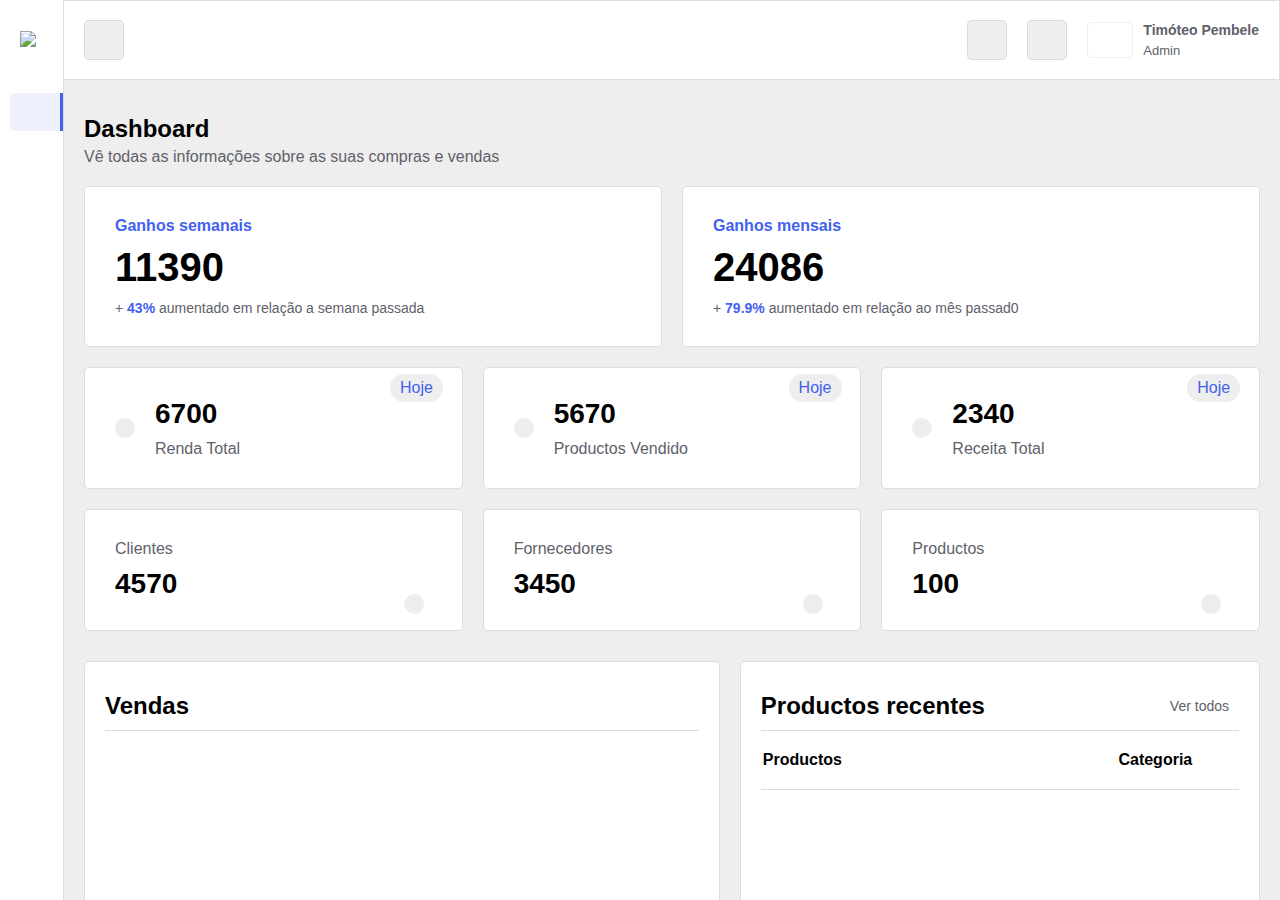
==== src/main/resources/templates/index.html @ bc36360e "fixing" ====
<!DOCTYPE html>
<html lang="en">

<head>
	<meta charset="UTF-8">
	<meta name="viewport" content="width=device-width, initial-scale=1.0">
	<title>StockMaster - Gestão de Estoques e Vendas</title>
	<link rel="stylesheet" href="../static/css/main.css">
	<link rel="stylesheet" href="../static/css/responsive.css">
	<link rel="preconnect" href="https://fonts.googleapis.com">
	<link rel="preconnect" href="https://fonts.gstatic.com" crossorigin>
	<link
		href="https://fonts.googleapis.com/css2?family=Poppins:ital,wght@0,100;0,200;0,300;0,400;0,500;0,600;0,700;0,800;0,900;1,100;1,200;1,300;1,400;1,500;1,600;1,700;1,800;1,900&family=Ubuntu+Sans:ital,wght@0,100..800;1,100..800&family=Ubuntu:ital,wght@0,300;0,400;0,500;0,700;1,300;1,400;1,500;1,700&display=swap"
		rel="stylesheet">
	<script defer src="https://cdn.jsdelivr.net/npm/chart.js"></script>
	<script defer type="module" src="https://unpkg.com/ionicons@7.1.0/dist/ionicons/ionicons.esm.js"></script>
	<script defer nomodule src="https://unpkg.com/ionicons@7.1.0/dist/ionicons/ionicons.js"></script>
	<script defer type="module" src="./js/controller.js"></script>
</head>

<body>


	<section class="dashboard-section main-section">

		<header class="main__header">

			<div class="search__div">
				<a href="#" class="header__btn toggleMenu__btn"> <ion-icon name="menu-outline"></ion-icon></a>
				<!-- <div class="hidden">
					<input type="text" placeholder="Pesquisar" class="input__search">
					<ion-icon name="search-outline"></ion-icon>
				</div> -->
			</div>

			<div class="header__user">
				<a href="#" class="header__btn show-notification_btn notification__btn"> <ion-icon
						name="notifications-outline"></ion-icon></a>

				<a href="#" class="header__btn toggle-dark-mode notification__btn"> <ion-icon name="sunny-outline"
						class="hidden light-icon"></ion-icon>
					<ion-icon name="moon-outline" class="dark-icon"></ion-icon>
				</a>
				<div class="notification-header">
					<h3 class="heading-h3">Notificações</h3>
					<div class="filter-noti"><span>Hoje</span>
						<span>Todos</span>
					</div>
					<div class="notitification-list-header">
						<div class="list">

							<div class="notifications-box">
								<ion-icon name="notifications-outline"></ion-icon>
								<div class="notification-text-container"><span class="notification-text-header">Estoque
										Baixo</span>
									<p><span class="notif-product-name">Computador</span> está com nível baixo de
										estoque <span class="notif-product-sctock"></span> convêm actualizar</p>
									<span class="notif-date">Agora mesmo</span>
								</div>
							</div>

							<div class="notifications-box">
								<ion-icon name="notifications-outline"></ion-icon>
								<div class="notification-text-container"><span class="notification-text-header">Estoque
										Baixo</span>
									<p><span class="notif-product-name">Computador</span> está com nível baixo de
										estoque <span class="notif-product-sctock"></span> convêm actualizar</p>
									<span class="notif-date">Há 2h</span>
								</div>
							</div>
							<div class="notifications-box">
								<ion-icon name="notifications-outline"></ion-icon>
								<div class="notification-text-container">
									<span class="notification-text-header">Estoque Baixo</span>
									<p><span class="notif-product-name">Computador</span> está com nível baixo de
										estoque <span class="notif-product-sctock"></span> convêm actualizar</p>
									<span class="notif-date">Ontem</span>
								</div>
							</div>
						</div>

					</div>
				</div>
				<div class="header__profile-box">
					<img src="assets/img/admin/admin.png" alt="" class="header__profile-img">
					<div class="profile__name-box">
						<span class="header__p-name">Timóteo Pembele</span>
						<span class="permission">Admin <ion-icon name="chevron-down-outline"
								class="profile-click-icon"></ion-icon></span>
					</div>
				</div>
			</div>

			<div class="profile-infor-box">
				<ul class="profile-list">
					<li><a href="#" class="p-link"><ion-icon name="person-outline"></ion-icon> Meu Perfil</a></li>
					<li><a href="#" class="p-link"><ion-icon name="settings-outline"></ion-icon> Configurações</a></li>
					<li><a href="#" class="p-link btn-log-out"><ion-icon name="log-out-outline"></ion-icon> Terminar
							Sessão</a></li>
				</ul>
			</div>
		</header>



		<aside class="side__bar">
			<!-- LOGO -->
			<h1 class="logo"> <img src="assets/img/logo/logo.png" class="icon-logo"><span
					class="full-logo">StockMaster</span></h1>

			<nav class="main-nav">
				<ul class="main-nav-list">
					<li> <a href="index.html" class="main-nav-link active-link"><ion-icon
								name="grid-outline"></ion-icon>
							<span>Dashboard</span></a></li>
					<li><a href="pages/products.html" class="main-nav-link "> <ion-icon
								name="layers-outline"></ion-icon>
							<span>Productos</span></a>
					</li>
					<li><a href="pages/estoques.html" class="main-nav-link "> <ion-icon
								name="cube-outline"></ion-icon><span>
								Estoques</span> </a></li>
					<li><a href="pages/vendas.html" class="main-nav-link "><ion-icon
								name="cart-outline"></ion-icon><span>Vendas</span></a></li>
					<li><a href="pages/clientes.html" class="main-nav-link "><ion-icon
								name="people-outline"></ion-icon><span>Clientes</span></a></li>
					<li><a href="pages/fornecedores.html" class="main-nav-link"><ion-icon
								name="podium-outline"></ion-icon><span>Fornecedores</span></a></li>
					<li><a href="pages/relatorios.html" class="main-nav-link"><ion-icon
								name="bar-chart-outline"></ion-icon><span>Análises</span></a></li>
					<li><a href="pages/perfil.html" class="main-nav-link"><ion-icon
								name="person-circle-outline"></ion-icon><span>Perfil</span></a></li>
					<!-- <li>
                        <button class="log-out-btn">
                            <ion-icon name="log-out-outline"></ion-icon>
                            <span>Sair</span>
                        </button>
                    </li> -->
				</ul>

			</nav>

		</aside>



		<section class="main__content-section">

			<div class="section-header">
				<header class="sect-head">
					<h2 class="heading-h2">Dashboard</h2>
					<span class="section-tag">Vê todas as informações sobre as suas compras e vendas</span>
				</header>
			</div>



			<div class="grid grid-02">

				<div class="total-box weekly-earning">
					<div class="total-flex">
						<span class="week-span-text">Ganhos semanais</span>
						<span class="label__total-purchase-due tot-label-num week-earning-total">11390</span>
						<span class="total-text">+<span class="percentage"> 43%</span> aumentado em relação a semana
							passada</span>
					</div>
					<div class="icon"><ion-icon name="bar-chart-outline"></ion-icon></div>
				</div>


				<div class="total-box weekly-earning">
					<div class="total-flex">
						<span class="week-span-text">Ganhos mensais</span>
						<span class="label__total-purchase-due tot-label-num month-earn-total">24086</span>
						<span class="total-text">+<span class="percentage"> 79.9%</span> aumentado em relação ao mês
							passad0</span>
					</div>
					<div class="icon"><ion-icon name="bar-chart-outline"></ion-icon></div>
				</div>

			</div>


			<div class="total-container grid grid-04">

				<div class="total-box total__purchase-box today">
					<div class="total-icon"><ion-icon name="logo-usd"></ion-icon></div>

					<div class="total-flex">
						<span class="label__total-purchase-due tot-label-num ">6700</span>
						<span class="total-text">Renda Total</span>
					</div>
				</div>


				<div class="total-box total__purchase-box today">
					<div class="total-icon"><ion-icon name="logo-usd"></ion-icon></div>

					<div class="total-flex">
						<span class="label__total-purchase-due tot-label-num">5670</span>
						<span class="total-text">Productos Vendido</span>
					</div>
				</div>


				<div class="total-box total__purchase-box today">
					<div class="total-icon"><ion-icon name="logo-usd"></ion-icon></div>
					<div class="total-flex">
						<span class="label__total-purchase-due tot-label-num">2340</span>
						<span class="total-text">Receita Total</span>
					</div>
				</div>


				<div class="total-box total__costumer-box tot-box-02">
					<div class="total-flex">
						<span class="total-text">Clientes</span>
						<span class="label__total-purchase-due tot-label-num total-client-number">4570</span>
					</div>
					<div class="total-icon"><ion-icon name="people-outline"></ion-icon></div>
				</div>


				<div class="total-box total__costumer-box tot-box-02 box-light-blue">
					<div class="total-flex">
						<span class="total-text">Fornecedores</span>
						<span class="label__total-purchase-due tot-label-num total-supplier-number">3450</span>
					</div>
					<div class="total-icon"><ion-icon name="person-add-outline"></ion-icon></div>
				</div>


				<div class="total-box total__costumer-box tot-box-02 ">
					<div class="total-flex">
						<span class="total-text">Productos</span>
						<span class="label__total-purchase-due tot-label-num total-product-number">100</span>
					</div>
					<div class="total-icon"><ion-icon name="cube-outline"></ion-icon></div>
				</div>


			</div>

			<div class="statics_recent-container">

				<div class="statics-box">
					<div class="subheader">
						<h3 class="heading-h3">Vendas</h3>
						<div></div>
					</div>

					<div class="fixed canvas">
						<canvas id="myChart" width="400" height="300"></canvas>
					</div>
				</div>
				<div class="recent-products-notification-box">
					<div class="subheader">
						<h3 class="heading-h3">Productos recentes</h3>
						<div>
							<a href="pages/products.html" class="see-all-link">Ver todos <ion-icon
									name="arrow-forward-outline"></ion-icon></a>
						</div>
					</div>

					<div class="fixed">
						<div class="recent-product-notification recent-product-heading">
							<div>
								<span>Productos</span>
							</div>
							<span>Categoria</span>
						</div>
						<div class="recent-product-list">
							<!-- <div class="recent-product-notification">
								<div>
									<ion-icon name="arrow-down-outline"></ion-icon>
									<span class="product-name">Lenovo 3D 3GEn</span>
								</div>
								<span class="product-price">Electonicos</span>
							</div> -->

						</div>
					</div>

				</div>
			</div>


			<div class="statics_recent-container grid-more">

				<div class="recent-products-notification-box">

					<div class="subheader">
						<h3 class="heading-h3">Mais vendidos</h3>
						<div>
							<a href="pages/vendas.html" class="see-all-link">Ver todos<ion-icon
									name="arrow-forward-outline"></ion-icon></a>
						</div>
					</div>
					<div class="fixed">
						<div class="most-selled-list">

							<div class="product-notification most-salled">
								<ion-icon name="trending-up-outline"></ion-icon>
								<div>
									<div class="flex-most-selled">

										<span class="product-name">Lenovo 3D 3GEn</span>
										<span class="number">Quantidade</span>
									</div>
									<div class="flex-most-selled">
										<span class="product-price">$580</span>
										<span class="sale-num">230</span>
									</div>
								</div>

							</div>
						</div>

					</div>
				</div>


				<div class="statics-box">
					<div class="subheader">
						<h3 class="heading-h3">Vendas Recentes</h3>
						<div>
							<a href="#" class="see-all-link">Ver todos <ion-icon
									name="arrow-forward-outline"></ion-icon></a>
						</div>
					</div>
					<div class="fixed transation-scroll">


						<div class="recent-transation-heading">
							<span>Factura</span>
							<span>Total</span>
							<span>Data</span>
							<span>Satus</span>
						</div>

						<div class="recent-transation-list">
							<div class="transation-recent">
								<div class="invoice-container">
									<ion-icon name="swap-horizontal-outline"></ion-icon>
									<div>
										<span class="invoice-number">SMO0934343</span>
										<span class="payment-type">Cash</span>
									</div>
								</div>
								<span class="total-sell">$ 23498</span>
								<span class="sell-date">há 1 min</span>
								<span class="sell-status">Sucesso</span>
							</div>

						</div>


					</div>
				</div>
			</div>
		</section>
	</section>

	<section class="section-login-register hidden">
		<h1 class="logo login-logo"> StockMaster <a href="#" class="header__btn toggle-dark-mode notification__btn">
				<ion-icon name="sunny-outline" class="hidden light-icon"></ion-icon>
				<ion-icon name="moon-outline" class="dark-icon"></ion-icon>
			</a></h1>
		<div class="login-container hidden">
			<form action="" class="login-form">
				<h2 class="heading-h2">Iniciar Sessão</h2>
				<div class="form-group">
					<label for="user-name">Nome se Usuário</label>
					<input type="text" class="login-input input-user-name" placeholder="@username">
				</div>
				<div class="form-group">
					<label for="user-name">Palavra-passe</label>
					<input type="password" class="login-input input-user-name" placeholder="Palavra-passe">
				</div>
				<button class="btn-login">Login</button>
				<span class="no-account">Não tem conta? <span class="create-account">Criar Conta</span></span>
			</form>
			<div class="ilustration-container">

			</div>
		</div>
		<div class="create-account-container">
			<div class="ilustration-container">

			</div>
			<form action="" class="login-form">
				<h2 class="heading-h2">Criar Conta</h2>
				<div class="form-group">
					<label for="user-name">Primeiro nome</label>
					<input type="text" class="login-input input-user-name" placeholder="Ex: Manasse">
				</div>
				<div class="form-group">
					<label for="user-name">Segundo Nome</label>
					<input type="text" class="login-input input-user-name" placeholder="Ex: Timóteo">
				</div>
				<div class="form-group">
					<label for="user-name">Nome se Usuário</label>
					<input type="text" class="login-input input-user-name" placeholder="@username">
				</div>
				<div class="form-group">
					<label for="user-name">Número Telefone</label>
					<input type="text" class="login-input input-user-name" placeholder="Ex: +244 94040*****">
				</div>
				<div class="form-group">
					<label for="user-name">Palavra-passe</label>
					<input type="password" class="login-input input-user-name" placeholder="Palavra-passe">
				</div>
				<div class="form-group">
					<label for="user-name">Confirmar Palavra-passe</label>
					<input type="password" class="login-input input-user-name" placeholder="Palavra-passe">
				</div>
				<button class="btn-login">Criar conta</button>
				<span class="no-account">Já tem conta?<span class="create-account">Iniciar sessão</span></span>
			</form>

		</div>
	</section>
</body>

</html>
---- src/main/resources/static/css/main.css ----
/* CONFIGURANDO AS CORES */
:root {
  --primary-color-blue: #4361ee;
  --secondary-color-blue: #99aaf5;
  --primary-color-red: #ff6868;
  --dark-grey-heading-01: #565863;
  --less-dark-grey-heading-02: #8c8f9f;
  --primary-text-color: #000;
  --secondary-text-color: #60616a;
  --bg-divider-color: #fff;
  --background-color: #eee;
  --btn-border-radius: 1rem;
  --box-border-radius: 1.2rem;
  --border-color: #d3d3d3c4;
  --sucess-color: #43b943;
}

.dark-mode {
  --primary-color-blue: #4361ee;
  --secondary-color-blue: #99aaf5;
  --primary-color-red: #ff6868;
  --dark-grey-heading-01: #f0f1f5 --less-dark-grey-heading-02: #d7d9e3;
  --primary-text-color: #fafafa;
  --secondary-text-color: #b3b6c4;
  --bg-divider-color: #2c2f41;
  --background-color: #242630;
  --btn-border-radius: 1rem;
  --box-border-radius: 1.2rem;
  --border-color: #d3d3d31e;
  --sucess-color: #43b943;
  --main-gradient: linear-gradient(to top left, #9aaaf5, #4361ee)
}

/* CONFIGURAÇÃO GERAL */

* {
  font-family: "Ubuntu Sans", Helvetica, sans-serif;
  border: 0;
  box-sizing: border-box;
  margin: 0;
  padding: 0;
  transition: 0;
}

*::-webkit-scrollbar {
  max-width: 3px;
  height: 0rem;
  position: absolute;
}

*::-webkit-scrollbar {
  height: 0rem;
}

*::-webkit-scrollbar-thumb {
  background-color: var(--bs-body-bg);
  /* Cor do botão de rolagem */
  border-radius: 10px;
}

*::-webkit-scrollbar-thumb {
  background-color: var(--primary-color-blue);
}

*:hover::-webkit-scrollbar-track {
  background-color: rgba(255, 255, 255, 0);
}

html {
  font-size: 62.5%;
}

body {
  font-size: 1.6rem;
  background-color: var(--background-color);
  height: 100vh;
  overflow-x: hidden;
  color: var(--secondary-text-color);
}

.main-section {
  max-width: 100%;
  display: grid;
  /* grid-template-columns: 25fr 80fr; */
  grid-template-columns: 5fr 95fr;
  grid-template-rows: 10fr 85fr;
  height: 100%;
  position: relative;
  transition: all 0.7s ease;
}

.main-nav-link span {
  user-select: none;
  pointer-events: none;
  opacity: 0;
  transition: all 0.5s;
}

.side__bar {
  padding: 2rem 1rem;
  padding-right: 0;
}

/* .full-logo {
  display: none;
} */

.full-logo {
  opacity: 0;

}

.icon-logo {
  display: block !important;
  width: 3.5rem;
  padding-right: 1rem;
  transition: all 0.3s;
}

.logo {
  padding: 0rem 1rem;
  display: flex;
  gap: 0.5rem;
  align-items: center;

}


/* WORKING WITH THE MENU TOGGLE */
.menu-hidden .main-section {
  /* grid-template-columns: 5fr 95fr; */
  grid-template-columns: 17fr 80fr;

}

.menu-hidden .main-nav-link span {
  user-select: none;
  display: block;
  pointer-events: none;
  opacity: 1;

}

/* .menu-hidden .side__bar {
  /* padding: 2rem 1rem;
  padding-right: 0; 
}
*/
/* .menu-hidden .icon-logo {
  display: none !important;
} */

.menu-hidden .full-logo {
  opacity: 1;
  transition: all 0.3s;

}

.menu-hidden .logo {
  padding: 0rem 1rem;
}

/* ESTILIZANDO O HEADER */
.main__header {
  grid-column: 2/-1;
  padding: 0 2rem;
  display: flex;
  height: 8rem;
  justify-content: space-between;
  align-items: center;
  background-color: var(--bg-divider-color);
  gap: 2rem;
  position: relative;
  transition: none;
  border: 1px solid var(--border-color);
  border-left: 0;
}

.header__profile-img {
  width: 4.6rem;
  border-radius: 0.5rem;
  border: 0.1rem solid var(--background-color);
}

.profile-infor-box {
  background-color: var(--bg-divider-color);
  box-shadow: 0 10px 8px rgba(0, 0, 0, 0.091);
  padding: 1rem 2rem;
  position: absolute;
  bottom: -197%;
  right: 0.4%;
  border-radius: 0.5rem;
  transform: translateY(10%);
  opacity: 0;
  transition: all 0.5s;
  overflow: hidden;
  position: none;
  z-index: -999;
}

.show .profile-infor-box {
  transform: translateY(0%);
  opacity: 1;
  z-index: 999;

}

.profile-list {
  display: flex;
  flex-direction: column;
  list-style: none;
  gap: 1rem;
}

.profile-list li:not(:last-child) {
  border-bottom: 1px solid var(--border-color);
  padding: 1rem 0;
}

.p-link {
  text-decoration: none;
  color: inherit;
  display: flex;
  align-items: center;
  gap: 1rem;
}

.p-link:hover {
  color: var(--primary-color-blue);
}

.p-link ion-icon {
  font-size: 2.4rem;
}

.btn-log-out {
  color: var(--primary-color-red);
}

.profile-click-icon {
  transition: 0.5s;
  font-size: 2rem;
}

.show .profile-click-icon {
  transform: rotate(-180deg);
}

.input__search {
  background: none;
  width: 100%;
  font-size: inherit;
  color: inherit;
}

.input__search:focus {
  outline: none;
}

input::placeholder {
  color: var(--primary-text-color);
  opacity: 0.7;
}

.search__div {
  display: flex;
  align-items: center;
  gap: 2rem;

}

.search__div ion-icon {
  font-size: 2.2rem;
  width: 2.4rem;

}

.permission {
  display: flex;
  justify-content: space-between;
}

.search__div div {
  width: 30rem;
  height: 4rem;
  display: flex;
  align-items: center;
  gap: 2rem;
  padding: 1.5rem;
  border-radius: 0.5rem;
  border: 2px solid var(--background-color);
  background-color: var(--background-color);
  border: 1px solid var(--border-color);

}

.notification-header {
  position: absolute;
  right: 1rem;
  bottom: -30.5rem;
  max-width: 30rem;
  min-width: 28rem;
  background-color: var(--bg-divider-color);
  padding: 1rem;
  border: 1px solid var(--border-color);
  z-index: 99;
  box-shadow: 1rem 1rem 1rem rgba(0, 0, 0, 0.01);
  border-radius: 0.5rem;
  opacity: 0;
  transition: all 0.3s ease-in-out;
  z-index: -1;


}

.show-notif .notification-header {
  position: absolute;
  right: 8rem;
  bottom: -30.5rem;
  max-width: 35rem;
  min-width: 28rem;
  background-color: var(--bg-divider-color);
  padding: 1rem;
  border: 1px solid var(--border-color);
  z-index: 99;
  box-shadow: 1rem 1rem 1rem rgba(0, 0, 0, 0.01);
  border-radius: 0.5rem;
  opacity: 1;
}



.notification-header .list {
  min-height: 20rem;
  max-height: 20rem;
  overflow-y: scroll;
  padding: 0.5rem;
}

.notification-header .filter-noti {
  display: flex;
  gap: 1rem;
  margin: 1rem 0;
  padding: 0 0.5rem;
}

.notifications-box {
  padding: 1rem 0;
  margin-bottom: 0.5rem;
  display: grid;
  grid-template-columns: 1fr 6fr;
  gap: 1rem;
  align-items: center;
}

.notifications-box ion-icon {
  background-color: var(--background-color) !important;
  padding: 1rem;
  border-radius: 50%;
  color: var(--primary-color-red);
  font-size: 2.4rem !important;

}

.notifications-box:not(:last-child) {
  border-bottom: 1px solid var(--border-color);
}

.notification-text-container .notification-text-header {
  font-weight: 600;
  color: var(--primary-text-color);
  margin-bottom: 0.5rem;
  display: inline-block;
}

.notification-text-container p {
  font-size: 1.5rem;
}

.notif-date {
  margin-top: 0.5rem;
  display: inline-block;
  font-size: 1.2rem;
  font-weight: 600;
}

.notification-header .filter-noti span {
  display: inline-block;
  background-color: var(--background-color);
  padding: 0.5rem 2rem;
  font-size: 1.4rem;
  font-weight: 600;
  border-radius: 0.5rem;
  cursor: pointer;
}

.header__user {
  display: flex;
  align-items: center;
  gap: 2rem;
}

.header__profile-box {
  display: flex;
  gap: 1rem;
  cursor: pointer;
}

.profile__name-box {
  display: flex;
  flex-direction: column;
  gap: 0.5rem;
}

.header__p-name {
  font-size: 1.4rem;
  font-weight: 600;
}

.permission {
  font-size: 1.3rem;
  align-items: center;
}

.header__btn {
  width: 4rem;
  height: 4rem;
  display: flex;
  align-items: center;
  justify-content: center;
  list-style: none;
  font-size: 2.2rem;
  border-radius: 0.5rem;
  border: 2px solid var(--background-color);
  background-color: var(--background-color);
  color: var(--primary-text-color);
  border: 1px solid var(--border-color);

}

.header__btn:hover {
  background-color: rgba(67, 98, 238, 0.089);
}

.input__search {
  border-right: 2px solid var(--border-color);
}

/* ESTILIZANDO O ASIDE BAR */
.side__bar {
  grid-row: 1/-1;
  padding: 2.5rem 1rem;
  padding-right: 0;
  background-color: var(--bg-divider-color);
  overflow-y: scroll;
  height: 100%;
  transition: all 0.3s ease-in;
  z-index: 999;
  border-right: 1px solid var(--border-color);

}

.side__bar:hover::-webkit-scrollbar {
  max-width: 0px;
  height: 0rem;
  position: absolute;
}

/* ESTILIZANDO O SCROLL BAR */
.side__bar::-webkit-scrollbar {
  max-width: 0px;
  height: 0rem;
  position: absolute;
}

.side__bar::-webkit-scrollbar {
  height: 0rem;
}

.side__bar::-webkit-scrollbar-thumb {
  background-color: var(--bs-body-bg);
  /* Cor do botão de rolagem */
  border-radius: 10px;
}

.side__bar::-webkit-scrollbar-thumb {
  background-color: var(--bs-orange);
  /* Cor do botão de rolagem */
}

/* Estilizando a pista (trilha) da barra de rolagem */
.side__bar:hover::-webkit-scrollbar-track {
  background-color: rgba(255, 255, 255, 0);
}

.side__bar::-webkit-scrollbar-thumb:hover {
  background-color: #555;
  /* Cor do botão de rolagem ao passar o mouse */
}

.logo {
  font-size: 2.4rem;
  color: var(--bs-orange);
  margin-top: 0;
  margin-bottom: 4rem;
  color: var(--primary-text-color);
}

.icon-logo {
  display: none;
  color: var(--primary-text-color);

}

.main-nav {
  padding: 0;
}

.main-nav-list {
  list-style: none;
  display: flex;
  flex-direction: column;
  gap: 1rem;
  padding: 0;
}

.main-nav-link {
  text-decoration: none;
  color: inherit;
  display: grid;
  grid-template-columns: 1fr 6fr;
  gap: 1rem;
  align-items: center;
  padding: 1rem;
  width: 100%;
  transition: all 0.3s;
  border-top-left-radius: 0.5rem;
  border-bottom-left-radius: 0.5rem;
  position: relative;
  border-right: 3px solid transparent;

}

.main-nav-link ion-icon {
  font-size: 2.2rem;
}

.main-nav-link:hover {
  background-color: rgba(67, 98, 238, 0.089);
  border-color: var(--primary-color-blue);
  color: var(--primary-color-blue);
  font-weight: 500;
}

.active-link {
  background-color: rgba(67, 98, 238, 0.089);
  border-color: var(--primary-color-blue);

  /* color: var(--bs-orange); */
}

.log-out-btn {
  background: none;
  margin-top: 2rem;
  font-size: inherit;
  color: inherit;
  display: flex;
  gap: 2rem;
  align-items: center;
}

.log-out-btn ion-icon {
  font-size: 2.2rem;
  color: inherit;
}

/* ESTILIZANDO O MAIN SECTION CONTENT */
#myChart {
  width: 100%;
  height: 100% !important;
}

.main__content-section {
  /* background-color: var(--bs-gray-100); */
  padding: 2rem;
  overflow-y: scroll;
}

.section-header {
  margin-bottom: 2rem;
}

.sect-head {
  display: flex;
  flex-direction: column;
  gap: 0.5rem;
}

.heading-h2 {
  color: var(--primary-text-color);
}

.grid {
  display: grid;
  margin-bottom: 2rem;
}

.grid-04 {
  grid-template-columns: repeat(3, 1fr);
  gap: 2rem;
}

.grid-02 {
  grid-template-columns: 1fr 1fr;
  gap: 2rem;
}

.total-box {
  background-color: var(--bg-divider-color);
  padding: 3rem;
  border-radius: 0.5rem;
  display: flex;
  align-items: center;
  gap: 2rem;
  transition: all 0.5s;
  border: 5px solid var(--bg-divider-color);
  position: relative;
  border: 1px solid var(--border-color);
}

.today::after {
  content: 'Hoje';
  position: absolute;
  top: 5%;
  right: 5%;
  background-color: var(--background-color);
  padding: 0.5rem 1rem;
  border-radius: 10rem;
  color: var(--primary-color-blue);
}

.total-box:hover {
  box-shadow: 0 10px 8px rgba(0, 0, 0, 0.094);
}

.total-container {
  width: 100%;
}

.total-icon {
  background-color: var(--background-color);
  display: flex;
  align-items: center;
  justify-content: center;
  color: var(--primary-color-blue);
  max-height: 7rem;
  max-width: 7rem;
  padding: 1rem;
  border-radius: 50%;
  font-size: 3rem;
}

.total-flex {
  display: flex;
  flex-direction: column;
  gap: 1rem;
}

.label__total-purchase-due {
  font-size: 2.2rem;
  font-weight: bold;
}

.tot-box-02 {
  background-color: var(--bg-divider-color);
  color: var(--bs-white);
  padding: 3rem;
  justify-content: space-between !important;
  position: relative;
  overflow: hidden;
}

.tot-box-02 .total-icon {
  background: none;
  color: var(--primary-color-blue);
  background-color: var(--background-color);
  display: flex;
  align-items: center;
  justify-content: center;
  border-radius: 5rem;
  font-size: 17rem;
  position: absolute;
  bottom: 13%;
  right: 10%;
  transition: all 0.5s;
  position: absolute;

}

.tot-label-num {
  font-size: 2.8rem;
  color: var(--primary-text-color);
}

.weekly-earning {
  justify-content: space-between;
}

.week-span-text {
  font-weight: bold;
  color: var(--primary-color-blue);
}

.statics_recent-container {
  display: grid;
  grid-template-columns: 55fr 45fr;
  margin-top: 3rem;
  gap: 2rem;
}

.icon {
  font-size: 8rem;
  color: var(--primary-color-blue);
}

.grid-more {
  grid-template-columns: 40fr 70fr;
}

.weekly-earning .label__total-purchase-due {
  font-size: 4rem;
  color: var(--primary-text-color);
}

.weekly-earning .total-text {
  font-size: 1.4rem;
}

.percentage {
  color: var(--primary-color-blue);
  font-weight: bold;
}

.statics-box,
.recent-products-notification-box {
  background-color: var(--bg-divider-color);
  border-radius: 0.5rem;
  display: flex;
  flex-direction: column;
  padding: 2rem;
  min-width: 37.5rem;
  border: 1px solid var(--border-color);
  min-height: 40rem;
}

.subheader {
  display: flex;
  align-items: center;
  justify-content: space-between;
  border-bottom: 1px solid var(--border-color);
  padding: 1rem 0;
}

.heading-h3 {
  font-size: 2.4rem;
  color: var(--primary-text-color);
}

.heading-recent-notification ion-icon {
  font-size: 2.2rem;
}

.see-all-link {
  text-decoration: none;
  color: inherit;
  font-size: 1.4rem;
  display: flex;
  align-items: center;
  gap: 1rem;
}

.see-all-link:hover {
  color: var(--primary-color-blue);
}

.fixed {
  overflow-x: scroll;
}

.canvas {
  max-width: 100%;
  display: flex;
  align-items: center;
  justify-content: center;
}

.heading-recent-notification {
  display: grid;
  grid-template-columns: 3fr 2fr 1fr 1fr;
  align-items: center;
  font-weight: bold;
  border-bottom: 1px solid var(--border-color);
  padding: 1.5rem 0.2rem;
  text-align: left;
}

.heading-recent-notification div {
  display: flex;
  align-items: center;
  gap: 2rem;
}

.product-notification {
  display: grid;
  grid-template-columns: 2fr 1fr;
  align-items: center;
  padding: 2rem 0.2rem;
}


.transation-notification:not(:last-child) {
  border-bottom: 1px solid var(--border-color);
}

.transation-notification {
  display: flex;
  gap: 1rem;
  align-items: center;
  width: 100%;
  padding: 1rem 0.2rem;
}

.transation-notification .transation {
  display: grid;
  grid-template-columns: 2.5fr 1.5fr 1fr;
  gap: 1rem;
  padding: 1.5rem 0.2rem;
  text-align: left;
  width: 100%;
  justify-content: left;
}

.transation div {
  display: flex;
  flex-direction: column;
  gap: 0.5rem;
}

.recent-product-heading {
  font-weight: bold;
  color: var(--primary-text-color);
}

.recent-product-notification:not(:last-child) {
  border-bottom: 1px solid var(--border-color);
}

.recent-product-notification div {
  display: flex;
  align-items: center;
  gap: 2rem;
}

.recent-product-notification {
  display: grid;
  grid-template-columns: 6fr 2fr;
  padding: 2rem 0.2rem;
  align-items: center;
}

.recent-product-notification .product-name {
  color: var(--primary-text-color) !important;
  font-weight: 600;
}

.product-notification:not(:last-child) {
  border-bottom: 1px solid var(--border-color);
}

.recent-product-notification ion-icon {
  background-color: var(--background-color);
  padding: 1rem;
  font-size: 2.2rem;
  color: var(--primary-color-blue);
  border-radius: 0.5rem;
}

.invoice-number {
  font-weight: 600;
  color: var(--primary-text-color);
}


.sub-desc {
  font-size: 1.2rem;
}

.payment-id {
  color: var(--primary-color-blue);
}

.payment-type,
.transations-id {
  font-size: 1.4rem;
  color: var(--primary-color-blue);
}

.most-salled {
  display: grid;
  grid-template-columns: 1fr 9fr;
  gap: 1rem;
  align-items: center;
}

.most-salled:not(:last-child) {
  border-bottom: 1px solid var(--border-color);

}

.icon-tag {
  font-size: 2.4rem;
  text-align: right;
}

.flex-most-selled {
  display: flex;
  justify-content: space-between;
  align-items: center;
  width: 100%;
}

.most-salled ion-icon {
  background-color: var(--background-color);
  padding: 1rem;
  font-size: 2.2rem;
  color: var(--sucess-color);
  border-radius: 0.5rem;
}

.most-salled .product-price,
.sale-num {
  font-weight: bold;
  color: var(--bs-gray);
}

.transation-scroll {
  overflow-x: scroll;
}

.transation-scroll::-webkit-scrollbar {
  max-width: 3px;
  height: 0rem;
  position: absolute;
}

.transation-scroll::-webkit-scrollbar {
  height: 0rem;
}

.transation-scroll::-webkit-scrollbar-thumb {
  background-color: var(--background-color);

  border-radius: 10px;
}

.transation-scroll::-webkit-scrollbar-thumb {
  background-color: var(--primary-color-blue);
}

.transation-scroll:hover::-webkit-scrollbar-track {
  background-color: rgba(255, 255, 255, 0);
}

.payment-status {
  background-color: var(--background-color);
  width: 7rem;
  padding: 0.5rem;
  font-size: 1.4rem;
  font-weight: 500;
  color: var(--sucess-color);
  border-radius: 0.5rem;
}

.recent-transation-heading {
  display: grid;
  grid-template-columns: 3fr 1fr 1fr 1fr;
  padding: 2rem 0;
  font-weight: 600;
  color: var(--primary-text-color);
  border-bottom: 1px solid var(--border-color);
  min-width: 60rem;
}

.transation-recent {
  display: grid;
  grid-template-columns: 3fr 1fr 1fr 1fr;
  padding: 2rem 0;
  min-width: 60rem;
}

.transation-recent:not(:last-child) {
  border-bottom: 1px solid var(--border-color);
}

.invoice-container {
  display: flex;
  gap: 1rem;
  flex-direction: row;
}

.invoice-container ion-icon {
  font-size: inherit;
  color: var(--primary-color-blue);
  padding: 1rem;
  background-color: var(--background-color);
  border-radius: 0.5rem;
}

.invoice-container div {
  display: flex;
  flex-direction: column;
}


/* FORMULÁRIO DE LOGIN E DE REGISTRO */
.section-login-register {
  position: absolute;
  top: 0;
  left: 0;
  width: 100%;
  height: 100%;
  background-color: var(--background-color);
  z-index: 99999;
  padding: 2rem;
  padding-bottom: 5rem;
}

.login-container {
  max-width: 85rem;
  margin: 5rem auto;
  background-color: var(--bg-divider-color);
  padding: 2rem;
  display: grid;
  grid-template-columns: 1fr 1fr;
  gap: 3rem;
  min-height: 40rem;
  align-items: center;
  border-radius: 0.5rem;
}

.login-form {
  display: flex;
  flex-direction: column;
  gap: 2rem;
}

.login-form input {
  padding: 1rem;
  width: 100%;
  background-color: var(--background-color);
  border-radius: 0.5rem;
  color: var(--secondary-text-color);
  font-size: inherit;
}

.login-form .form-group {
  display: flex;
  flex-direction: column;
  gap: 1rem;
}

.btn-login {
  padding: 1rem;
  font-size: inherit;
  background-color: var(--primary-color-blue);
  font-weight: 600;
  color: #fff;
  border-radius: 0.5rem;
  margin-top: 1rem;
}

.no-account {
  display: flex;
  justify-content: space-between;
}

.ilustration-container {
  /* background-color: var(--background-color); */
  width: 100%;
  height: 100%;
  border-radius: 0.5rem;
  background: linear-gradient(to bottom right, var(--primary-color-blue), var(--primary-color-blue), #fff);
}

.create-account {
  color: var(--primary-color-blue);
  cursor: pointer;
}

.create-account:hover {
  text-decoration: underline;
}

.login-logo {
  color: var(--primary-text-color);
  display: flex;
  justify-content: space-between;
}


.create-account-container {
  max-width: 90rem;
  margin: 5rem auto;
  background-color: var(--bg-divider-color);
  padding: 2rem;
  display: grid;
  grid-template-columns: 1fr 1fr;
  gap: 3rem;
  min-height: 40rem;
  align-items: center;
  border-radius: 0.5rem;
}

.empty-product {
  display: flex;
  justify-content: center;
  align-items: center;
  margin-top: 4rem;
}

.hidden {
  display: none;
}




/* LOADER */

.preloader {
  position: fixed;
  top: 0;
  left: 0;
  right: 0;
  bottom: 0;
  z-index: 9999;
  overflow: hidden;
  background: var(--bg-divider-color);
}

.preloader:before {
  content: "";
  position: fixed;
  top: calc(50% - 30px);
  left: calc(50% - 30px);
  border: 6px solid #fff;
  border-bottom: 6px solid #000;
  border-top: 6px solid #000;
  border-radius: 50%;
  width: 60px;
  height: 60px;
  -webkit-animation: animate-preloader 1s linear infinite;
  animation: animate-preloader 1s linear infinite;
}

@-webkit-keyframes animate-preloader {
  0% {
    transform: rotate(0deg);
  }

  100% {
    transform: rotate(360deg);
  }
}

@keyframes animate-preloader {
  0% {
    transform: rotate(0deg);
  }

  100% {
    transform: rotate(360deg);
  }
}
---- src/main/resources/static/css/responsive.css ----
/* SCREEN SIZE MAX-WIDTH: 973PX */
@media (max-width: 60.8em) {
  .menu-hidden .main-section {
    grid-template-columns: 8fr 95fr !important;
  }
}

/* SCREEN SIZE MAX-WIDTH: 873PX */

@media (max-width: 54.3em) {
  .menu-hidden .main-nav-link span {
    user-select: none;
    display: inline-block;
    pointer-events: none;
  }

  .statics_recent-container {
    grid-template-columns: 45fr 45fr;
  }

  .grid-more {
    grid-template-columns: 60fr 70fr;
  }

  .side__bar {
    position: absolute;
    width: 30%;
  }

  .side__bar {
    transform: translateX(-1000%);
  }

  /* ESTILIZANDO O MENU HIDDEN CLASS */
  .menu-hidden .side__bar {
    transform: translateX(0%);
  }

  .menu-hidden .main__header {
    margin-left: 31%;
  }

  .main__header {
    transition: all 0.3s ease-out;
  }

  .menu-hidden .search__div div {
    width: 15rem;
  }

  .main-section {
    grid-template-columns: 1fr;
  }

  .menu-hidden .main-section {
    grid-template-columns: 1fr !important;
  }

  .main__header {
    grid-column: 1/-1;
  }

  .menu-hidden .icon-logo {
    display: none;
  }

  .menu-hidden .full-logo {
    display: block;
  }
}

/* SCREEN SIZE MAX-WIDTH: 773PX */
@media (max-width: 48.3125em) {}

/* SCREEN SIZE MAX-WIDTH: 703PX */
@media (max-width: 44.0625em) {
  html {
    font-size: 56.2%;
  }

  .statics_recent-container {
    grid-template-columns: 1fr;
  }
}

/* SCREEN SIZE MAX-WIDTH: 603PX */
@media (max-width: 37.6875em) {
  .menu-hidden .main__header .profile__name-box {
    display: none;
  }

  .search__div div {
    width: 20rem;
  }

  .total-text {
    font-size: 1.4rem;
  }

  .statics_recent-container {
    grid-template-columns: 1fr;
  }

  .total-box {
    padding: 2rem 3rem;
    gap: 1rem;
  }

  .grid-02 {
    grid-template-columns: repeat(2, 1fr);
  }

  .weekly-earning {
    grid-column: 1/-1;
  }
}

/* SCREEN SIZE MAX-WIDTH: 493PX */
@media (max-width: 30.8em) {
  html {
    font-size: 50%;
  }

  .side__bar {
    position: absolute;
    width: 50%;
  }

  .menu-hidden .main__header {
    margin-left: 50%;
  }

  .main__header .profile__name-box {
    display: none;
  }

  .menu-hidden .notification__btn {
    display: none;
  }

  .notification-header {
    position: absolute;
    right: 2rem;
    bottom: -30.5rem;

  }

  .grid-04 {
    grid-template-columns: repeat(2, 1fr);
  }

  .category-tag {
    display: none !important;
    background-color: blue;
  }

  .transation {
    grid-template-columns: 2.5fr 1.5fr 0.5fr !important;
  }
}

/* SCREEN SIZE MAX-WIDTH: 493PX */
@media (max-width: 26.4375em) {
  .grid-04 {
    grid-template-columns: 1fr;
  }

  .menu-hidden .input__search {
    display: none;
  }

  .menu-hidden .search__div div {
    width: 4rem;
  }

  .weekly-earning .label__total-purchase-due {
    font-size: 3rem;
    color: var(--primary-text-color);
  }

  .icon {
    font-size: 5rem;
    color: var(--primary-color-blue);
  }
}

/* SCREEN SIZE MAX-WIDTH: 375PX */
@media (max-width: 26.4375em) {
  .side__bar {
    width: 60%;
  }

  .menu-hidden .main__header {
    margin-left: 60%;
  }

  .menu-hidden .search__div div {
    display: none;
  }

  .search__div div {
    width: 17rem;
  }
}

@media (max-width: 26.4375em) {}
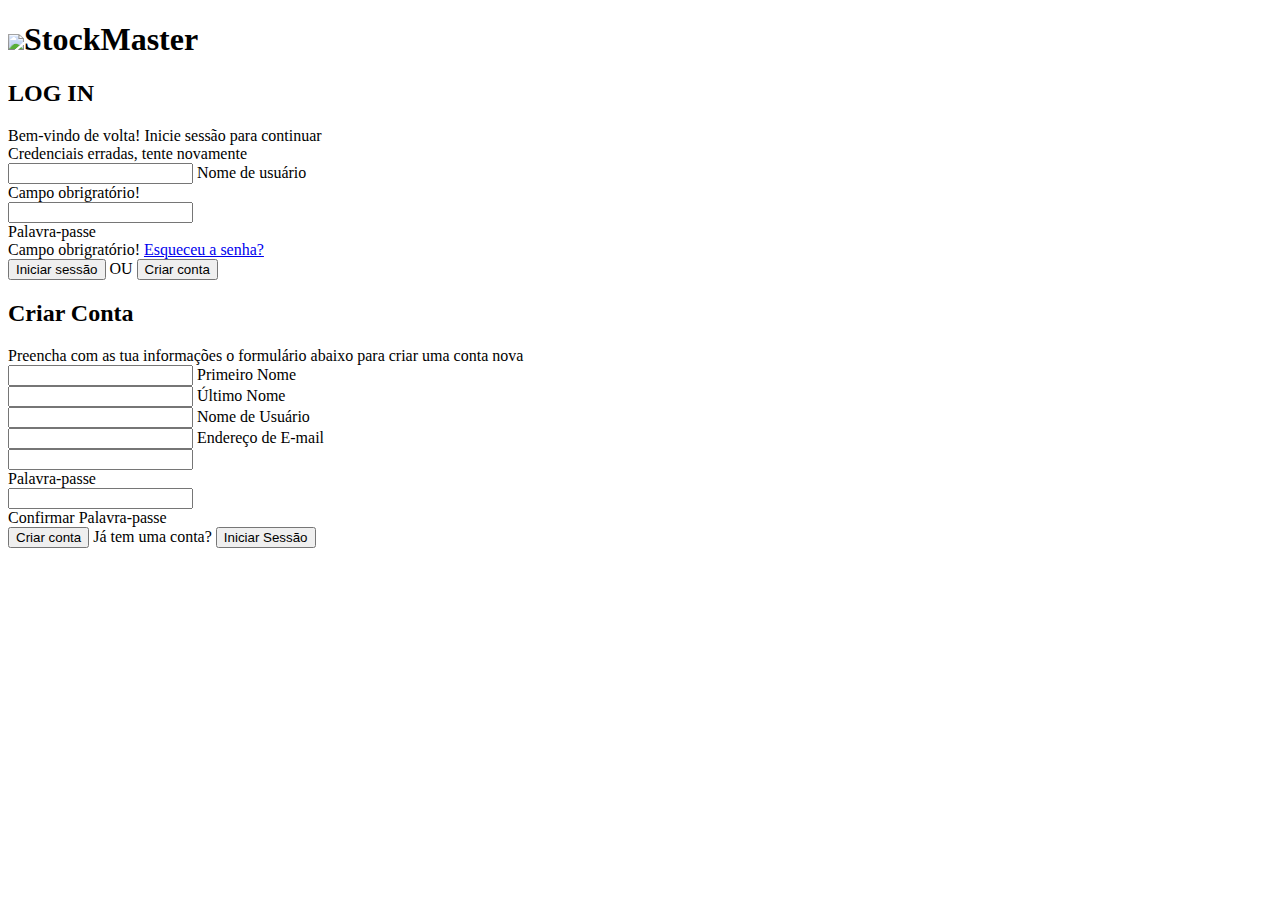
==== commit df7e4e35: "feat: product edit and details" ====
--- a/src/main/resources/templates/index.html
+++ b/src/main/resources/templates/index.html
@@ -2,424 +2,141 @@
 <html lang="en">
 
 <head>
-	<meta charset="UTF-8">
-	<meta name="viewport" content="width=device-width, initial-scale=1.0">
-	<title>StockMaster - Gestão de Estoques e Vendas</title>
-	<link rel="stylesheet" href="../static/css/main.css">
-	<link rel="stylesheet" href="../static/css/responsive.css">
-	<link rel="preconnect" href="https://fonts.googleapis.com">
-	<link rel="preconnect" href="https://fonts.gstatic.com" crossorigin>
-	<link
-		href="https://fonts.googleapis.com/css2?family=Poppins:ital,wght@0,100;0,200;0,300;0,400;0,500;0,600;0,700;0,800;0,900;1,100;1,200;1,300;1,400;1,500;1,600;1,700;1,800;1,900&family=Ubuntu+Sans:ital,wght@0,100..800;1,100..800&family=Ubuntu:ital,wght@0,300;0,400;0,500;0,700;1,300;1,400;1,500;1,700&display=swap"
-		rel="stylesheet">
-	<script defer src="https://cdn.jsdelivr.net/npm/chart.js"></script>
-	<script defer type="module" src="https://unpkg.com/ionicons@7.1.0/dist/ionicons/ionicons.esm.js"></script>
-	<script defer nomodule src="https://unpkg.com/ionicons@7.1.0/dist/ionicons/ionicons.js"></script>
-	<script defer type="module" src="./js/controller.js"></script>
+    <meta charset="UTF-8">
+    <meta name="viewport" content="width=device-width, initial-scale=1.0">
+    <title>StockMaster - Gestão de Estoques e Vendas</title>
+    <link rel="stylesheet" href="css/main.css">
+    <link rel="stylesheet" href="css/responsive.css">
+    <link rel="preconnect" href="https://fonts.googleapis.com">
+    <link rel="preconnect" href="https://fonts.gstatic.com" crossorigin>
+    <link rel="shortcut icon" href="assets/img/logo/logo.png" type="image/x-icon">
+    <link
+        href="https://fonts.googleapis.com/css2?family=Poppins:ital,wght@0,100;0,200;0,300;0,400;0,500;0,600;0,700;0,800;0,900;1,100;1,200;1,300;1,400;1,500;1,600;1,700;1,800;1,900&family=Ubuntu+Sans:ital,wght@0,100..800;1,100..800&family=Ubuntu:ital,wght@0,300;0,400;0,500;0,700;1,300;1,400;1,500;1,700&display=swap"
+        rel="stylesheet">
+
+    <script defer type="module" src="https://unpkg.com/ionicons@7.1.0/dist/ionicons/ionicons.esm.js"></script>
+    <script defer nomodule src="https://unpkg.com/ionicons@7.1.0/dist/ionicons/ionicons.js"></script>
+    <script defer src="js/security/isAuthenticaded.js"></script>
+    <script defer type="module" src="js/controller.js"></script>
 </head>
 
 <body>
+    <div class="preloader "></div>
 
+    <section class="section-login-register">
+        <h1 class=" form-logo"> <img src="assets/img/logo/logo.png" class="icon-logo"><span class="">StockMaster</span>
+        </h1>
+        <div class="container-login-register login-container">
 
-	<section class="dashboard-section main-section">
+            <form action="" class="login-form">
+                <div class="form-header-login">
+                    <h2 class="heading-h2">LOG IN</h2>
+                    <span>Bem-vindo de volta! Inicie sessão para continuar</span>
+                </div>
+                <div class="alert-account-not-found hidden">
+                    <span>Credenciais erradas, tente novamente</span>
+                </div>
 
-		<header class="main__header">
+                <div class="form-group">
+                    <div class="field">
+                        <input type="text" class="input-login-username">
+                        <label for="first-name">Nome de usuário</label>
+                    </div>
+                    <span class="mini-alert-text hidden">Campo obrigratório!</span>
+                </div>
+                <div class="form-group">
+                    <div class="field">
+                        <input type="password" class="input-login-password">
+                        <div class="see-box">
+                            <ion-icon name="eye-outline" class="see-password"></ion-icon>
+                            <ion-icon name="eye-off-outline" class="hide-password hidden"></ion-icon>
+                        </div>
 
-			<div class="search__div">
-				<a href="#" class="header__btn toggleMenu__btn"> <ion-icon name="menu-outline"></ion-icon></a>
-				<!-- <div class="hidden">
-					<input type="text" placeholder="Pesquisar" class="input__search">
-					<ion-icon name="search-outline"></ion-icon>
-				</div> -->
-			</div>
+                        <label for="first-name">Palavra-passe</label>
+                    </div>
+                    <span class="mini-alert-text hidden">Campo obrigratório!</span>
+                    <a href="#" class="forgot-password">Esqueceu a senha?</a>
 
-			<div class="header__user">
-				<a href="#" class="header__btn show-notification_btn notification__btn"> <ion-icon
-						name="notifications-outline"></ion-icon></a>
+                </div>
 
-				<a href="#" class="header__btn toggle-dark-mode notification__btn"> <ion-icon name="sunny-outline"
-						class="hidden light-icon"></ion-icon>
-					<ion-icon name="moon-outline" class="dark-icon"></ion-icon>
-				</a>
-				<div class="notification-header">
-					<h3 class="heading-h3">Notificações</h3>
-					<div class="filter-noti"><span>Hoje</span>
-						<span>Todos</span>
-					</div>
-					<div class="notitification-list-header">
-						<div class="list">
+                <button class="btn-primary btn-login">Iniciar sessão</button>
+                <span class="or-span">OU</span>
 
-							<div class="notifications-box">
-								<ion-icon name="notifications-outline"></ion-icon>
-								<div class="notification-text-container"><span class="notification-text-header">Estoque
-										Baixo</span>
-									<p><span class="notif-product-name">Computador</span> está com nível baixo de
-										estoque <span class="notif-product-sctock"></span> convêm actualizar</p>
-									<span class="notif-date">Agora mesmo</span>
-								</div>
-							</div>
+                <button class=" btn-secondary no-account">Criar conta</button>
+            </form>
 
-							<div class="notifications-box">
-								<ion-icon name="notifications-outline"></ion-icon>
-								<div class="notification-text-container"><span class="notification-text-header">Estoque
-										Baixo</span>
-									<p><span class="notif-product-name">Computador</span> está com nível baixo de
-										estoque <span class="notif-product-sctock"></span> convêm actualizar</p>
-									<span class="notif-date">Há 2h</span>
-								</div>
-							</div>
-							<div class="notifications-box">
-								<ion-icon name="notifications-outline"></ion-icon>
-								<div class="notification-text-container">
-									<span class="notification-text-header">Estoque Baixo</span>
-									<p><span class="notif-product-name">Computador</span> está com nível baixo de
-										estoque <span class="notif-product-sctock"></span> convêm actualizar</p>
-									<span class="notif-date">Ontem</span>
-								</div>
-							</div>
-						</div>
-
-					</div>
-				</div>
-				<div class="header__profile-box">
-					<img src="assets/img/admin/admin.png" alt="" class="header__profile-img">
-					<div class="profile__name-box">
-						<span class="header__p-name">Timóteo Pembele</span>
-						<span class="permission">Admin <ion-icon name="chevron-down-outline"
-								class="profile-click-icon"></ion-icon></span>
-					</div>
-				</div>
-			</div>
-
-			<div class="profile-infor-box">
-				<ul class="profile-list">
-					<li><a href="#" class="p-link"><ion-icon name="person-outline"></ion-icon> Meu Perfil</a></li>
-					<li><a href="#" class="p-link"><ion-icon name="settings-outline"></ion-icon> Configurações</a></li>
-					<li><a href="#" class="p-link btn-log-out"><ion-icon name="log-out-outline"></ion-icon> Terminar
-							Sessão</a></li>
-				</ul>
-			</div>
-		</header>
+        </div>
 
 
 
-		<aside class="side__bar">
-			<!-- LOGO -->
-			<h1 class="logo"> <img src="assets/img/logo/logo.png" class="icon-logo"><span
-					class="full-logo">StockMaster</span></h1>
+        <!-- FORMULÁRIO PARA CRIAR CONTA -->
+        <div class="container-login-register create-account-container hidden">
 
-			<nav class="main-nav">
-				<ul class="main-nav-list">
-					<li> <a href="index.html" class="main-nav-link active-link"><ion-icon
-								name="grid-outline"></ion-icon>
-							<span>Dashboard</span></a></li>
-					<li><a href="pages/products.html" class="main-nav-link "> <ion-icon
-								name="layers-outline"></ion-icon>
-							<span>Productos</span></a>
-					</li>
-					<li><a href="pages/estoques.html" class="main-nav-link "> <ion-icon
-								name="cube-outline"></ion-icon><span>
-								Estoques</span> </a></li>
-					<li><a href="pages/vendas.html" class="main-nav-link "><ion-icon
-								name="cart-outline"></ion-icon><span>Vendas</span></a></li>
-					<li><a href="pages/clientes.html" class="main-nav-link "><ion-icon
-								name="people-outline"></ion-icon><span>Clientes</span></a></li>
-					<li><a href="pages/fornecedores.html" class="main-nav-link"><ion-icon
-								name="podium-outline"></ion-icon><span>Fornecedores</span></a></li>
-					<li><a href="pages/relatorios.html" class="main-nav-link"><ion-icon
-								name="bar-chart-outline"></ion-icon><span>Análises</span></a></li>
-					<li><a href="pages/perfil.html" class="main-nav-link"><ion-icon
-								name="person-circle-outline"></ion-icon><span>Perfil</span></a></li>
-					<!-- <li>
-                        <button class="log-out-btn">
-                            <ion-icon name="log-out-outline"></ion-icon>
-                            <span>Sair</span>
-                        </button>
-                    </li> -->
-				</ul>
+            <form action="" class="register-form">
 
-			</nav>
+                <div class="form-header-login">
+                    <h2 class="heading-h2">Criar Conta</h2>
+                    <span>Preencha com as tua informações o formulário abaixo para criar uma conta nova </span>
+                </div>
 
-		</aside>
+                <div class="form-group field-2-group">
+                    <div class="field">
+                        <input type="text" class="input-edit-first-name">
+                        <label for="first-name">Primeiro Nome</label>
+                    </div>
+                    <div class="field">
+                        <input type="text" class="input-edit-first-name">
+                        <label for="first-name">Último Nome</label>
+                    </div>
+                </div>
+
+                <div class="form-group">
+                    <div class="field">
+                        <input type="text" class="input-edit-first-name">
+                        <label for="first-name">Nome de Usuário</label>
+                    </div>
+
+                </div>
+                <div class="form-group">
+                    <div class="field">
+                        <input type="text" class="input-edit-first-name">
+                        <label for="first-name">Endereço de E-mail</label>
+                    </div>
+
+                </div>
+                <div class="form-group">
+                    <div class="field">
+                        <input type="password" class="input-edit-first-name">
+                        <div class="see-box">
+                            <ion-icon name="eye-outline" class="see-password"></ion-icon>
+                            <ion-icon name="eye-off-outline" class="hide-password hidden"></ion-icon>
+                        </div>
+                        <label for="first-name">Palavra-passe</label>
+                    </div>
+
+                </div>
+                <div class="form-group">
+                    <div class="field">
+                        <input type="password" class="input-edit-first-name">
+                        <div class="see-box">
+                            <ion-icon name="eye-outline" class="see-password"></ion-icon>
+                            <ion-icon name="eye-off-outline" class="hide-password hidden"></ion-icon>
+                        </div>
+                        <label for="first-name">Confirmar Palavra-passe</label>
+                    </div>
 
 
+                </div>
 
-		<section class="main__content-section">
+                <button class="btn-primary btn-create-account">Criar conta</button>
+                <span class="or-span">Já tem uma conta?</span>
 
-			<div class="section-header">
-				<header class="sect-head">
-					<h2 class="heading-h2">Dashboard</h2>
-					<span class="section-tag">Vê todas as informações sobre as suas compras e vendas</span>
-				</header>
-			</div>
+                <button class="btn-secondary have-account">Iniciar Sessão</button>
+            </form>
 
+        </div>
 
-
-			<div class="grid grid-02">
-
-				<div class="total-box weekly-earning">
-					<div class="total-flex">
-						<span class="week-span-text">Ganhos semanais</span>
-						<span class="label__total-purchase-due tot-label-num week-earning-total">11390</span>
-						<span class="total-text">+<span class="percentage"> 43%</span> aumentado em relação a semana
-							passada</span>
-					</div>
-					<div class="icon"><ion-icon name="bar-chart-outline"></ion-icon></div>
-				</div>
-
-
-				<div class="total-box weekly-earning">
-					<div class="total-flex">
-						<span class="week-span-text">Ganhos mensais</span>
-						<span class="label__total-purchase-due tot-label-num month-earn-total">24086</span>
-						<span class="total-text">+<span class="percentage"> 79.9%</span> aumentado em relação ao mês
-							passad0</span>
-					</div>
-					<div class="icon"><ion-icon name="bar-chart-outline"></ion-icon></div>
-				</div>
-
-			</div>
-
-
-			<div class="total-container grid grid-04">
-
-				<div class="total-box total__purchase-box today">
-					<div class="total-icon"><ion-icon name="logo-usd"></ion-icon></div>
-
-					<div class="total-flex">
-						<span class="label__total-purchase-due tot-label-num ">6700</span>
-						<span class="total-text">Renda Total</span>
-					</div>
-				</div>
-
-
-				<div class="total-box total__purchase-box today">
-					<div class="total-icon"><ion-icon name="logo-usd"></ion-icon></div>
-
-					<div class="total-flex">
-						<span class="label__total-purchase-due tot-label-num">5670</span>
-						<span class="total-text">Productos Vendido</span>
-					</div>
-				</div>
-
-
-				<div class="total-box total__purchase-box today">
-					<div class="total-icon"><ion-icon name="logo-usd"></ion-icon></div>
-					<div class="total-flex">
-						<span class="label__total-purchase-due tot-label-num">2340</span>
-						<span class="total-text">Receita Total</span>
-					</div>
-				</div>
-
-
-				<div class="total-box total__costumer-box tot-box-02">
-					<div class="total-flex">
-						<span class="total-text">Clientes</span>
-						<span class="label__total-purchase-due tot-label-num total-client-number">4570</span>
-					</div>
-					<div class="total-icon"><ion-icon name="people-outline"></ion-icon></div>
-				</div>
-
-
-				<div class="total-box total__costumer-box tot-box-02 box-light-blue">
-					<div class="total-flex">
-						<span class="total-text">Fornecedores</span>
-						<span class="label__total-purchase-due tot-label-num total-supplier-number">3450</span>
-					</div>
-					<div class="total-icon"><ion-icon name="person-add-outline"></ion-icon></div>
-				</div>
-
-
-				<div class="total-box total__costumer-box tot-box-02 ">
-					<div class="total-flex">
-						<span class="total-text">Productos</span>
-						<span class="label__total-purchase-due tot-label-num total-product-number">100</span>
-					</div>
-					<div class="total-icon"><ion-icon name="cube-outline"></ion-icon></div>
-				</div>
-
-
-			</div>
-
-			<div class="statics_recent-container">
-
-				<div class="statics-box">
-					<div class="subheader">
-						<h3 class="heading-h3">Vendas</h3>
-						<div></div>
-					</div>
-
-					<div class="fixed canvas">
-						<canvas id="myChart" width="400" height="300"></canvas>
-					</div>
-				</div>
-				<div class="recent-products-notification-box">
-					<div class="subheader">
-						<h3 class="heading-h3">Productos recentes</h3>
-						<div>
-							<a href="pages/products.html" class="see-all-link">Ver todos <ion-icon
-									name="arrow-forward-outline"></ion-icon></a>
-						</div>
-					</div>
-
-					<div class="fixed">
-						<div class="recent-product-notification recent-product-heading">
-							<div>
-								<span>Productos</span>
-							</div>
-							<span>Categoria</span>
-						</div>
-						<div class="recent-product-list">
-							<!-- <div class="recent-product-notification">
-								<div>
-									<ion-icon name="arrow-down-outline"></ion-icon>
-									<span class="product-name">Lenovo 3D 3GEn</span>
-								</div>
-								<span class="product-price">Electonicos</span>
-							</div> -->
-
-						</div>
-					</div>
-
-				</div>
-			</div>
-
-
-			<div class="statics_recent-container grid-more">
-
-				<div class="recent-products-notification-box">
-
-					<div class="subheader">
-						<h3 class="heading-h3">Mais vendidos</h3>
-						<div>
-							<a href="pages/vendas.html" class="see-all-link">Ver todos<ion-icon
-									name="arrow-forward-outline"></ion-icon></a>
-						</div>
-					</div>
-					<div class="fixed">
-						<div class="most-selled-list">
-
-							<div class="product-notification most-salled">
-								<ion-icon name="trending-up-outline"></ion-icon>
-								<div>
-									<div class="flex-most-selled">
-
-										<span class="product-name">Lenovo 3D 3GEn</span>
-										<span class="number">Quantidade</span>
-									</div>
-									<div class="flex-most-selled">
-										<span class="product-price">$580</span>
-										<span class="sale-num">230</span>
-									</div>
-								</div>
-
-							</div>
-						</div>
-
-					</div>
-				</div>
-
-
-				<div class="statics-box">
-					<div class="subheader">
-						<h3 class="heading-h3">Vendas Recentes</h3>
-						<div>
-							<a href="#" class="see-all-link">Ver todos <ion-icon
-									name="arrow-forward-outline"></ion-icon></a>
-						</div>
-					</div>
-					<div class="fixed transation-scroll">
-
-
-						<div class="recent-transation-heading">
-							<span>Factura</span>
-							<span>Total</span>
-							<span>Data</span>
-							<span>Satus</span>
-						</div>
-
-						<div class="recent-transation-list">
-							<div class="transation-recent">
-								<div class="invoice-container">
-									<ion-icon name="swap-horizontal-outline"></ion-icon>
-									<div>
-										<span class="invoice-number">SMO0934343</span>
-										<span class="payment-type">Cash</span>
-									</div>
-								</div>
-								<span class="total-sell">$ 23498</span>
-								<span class="sell-date">há 1 min</span>
-								<span class="sell-status">Sucesso</span>
-							</div>
-
-						</div>
-
-
-					</div>
-				</div>
-			</div>
-		</section>
-	</section>
-
-	<section class="section-login-register hidden">
-		<h1 class="logo login-logo"> StockMaster <a href="#" class="header__btn toggle-dark-mode notification__btn">
-				<ion-icon name="sunny-outline" class="hidden light-icon"></ion-icon>
-				<ion-icon name="moon-outline" class="dark-icon"></ion-icon>
-			</a></h1>
-		<div class="login-container hidden">
-			<form action="" class="login-form">
-				<h2 class="heading-h2">Iniciar Sessão</h2>
-				<div class="form-group">
-					<label for="user-name">Nome se Usuário</label>
-					<input type="text" class="login-input input-user-name" placeholder="@username">
-				</div>
-				<div class="form-group">
-					<label for="user-name">Palavra-passe</label>
-					<input type="password" class="login-input input-user-name" placeholder="Palavra-passe">
-				</div>
-				<button class="btn-login">Login</button>
-				<span class="no-account">Não tem conta? <span class="create-account">Criar Conta</span></span>
-			</form>
-			<div class="ilustration-container">
-
-			</div>
-		</div>
-		<div class="create-account-container">
-			<div class="ilustration-container">
-
-			</div>
-			<form action="" class="login-form">
-				<h2 class="heading-h2">Criar Conta</h2>
-				<div class="form-group">
-					<label for="user-name">Primeiro nome</label>
-					<input type="text" class="login-input input-user-name" placeholder="Ex: Manasse">
-				</div>
-				<div class="form-group">
-					<label for="user-name">Segundo Nome</label>
-					<input type="text" class="login-input input-user-name" placeholder="Ex: Timóteo">
-				</div>
-				<div class="form-group">
-					<label for="user-name">Nome se Usuário</label>
-					<input type="text" class="login-input input-user-name" placeholder="@username">
-				</div>
-				<div class="form-group">
-					<label for="user-name">Número Telefone</label>
-					<input type="text" class="login-input input-user-name" placeholder="Ex: +244 94040*****">
-				</div>
-				<div class="form-group">
-					<label for="user-name">Palavra-passe</label>
-					<input type="password" class="login-input input-user-name" placeholder="Palavra-passe">
-				</div>
-				<div class="form-group">
-					<label for="user-name">Confirmar Palavra-passe</label>
-					<input type="password" class="login-input input-user-name" placeholder="Palavra-passe">
-				</div>
-				<button class="btn-login">Criar conta</button>
-				<span class="no-account">Já tem conta?<span class="create-account">Iniciar sessão</span></span>
-			</form>
-
-		</div>
-	</section>
+    </section>
 </body>
 
 </html>